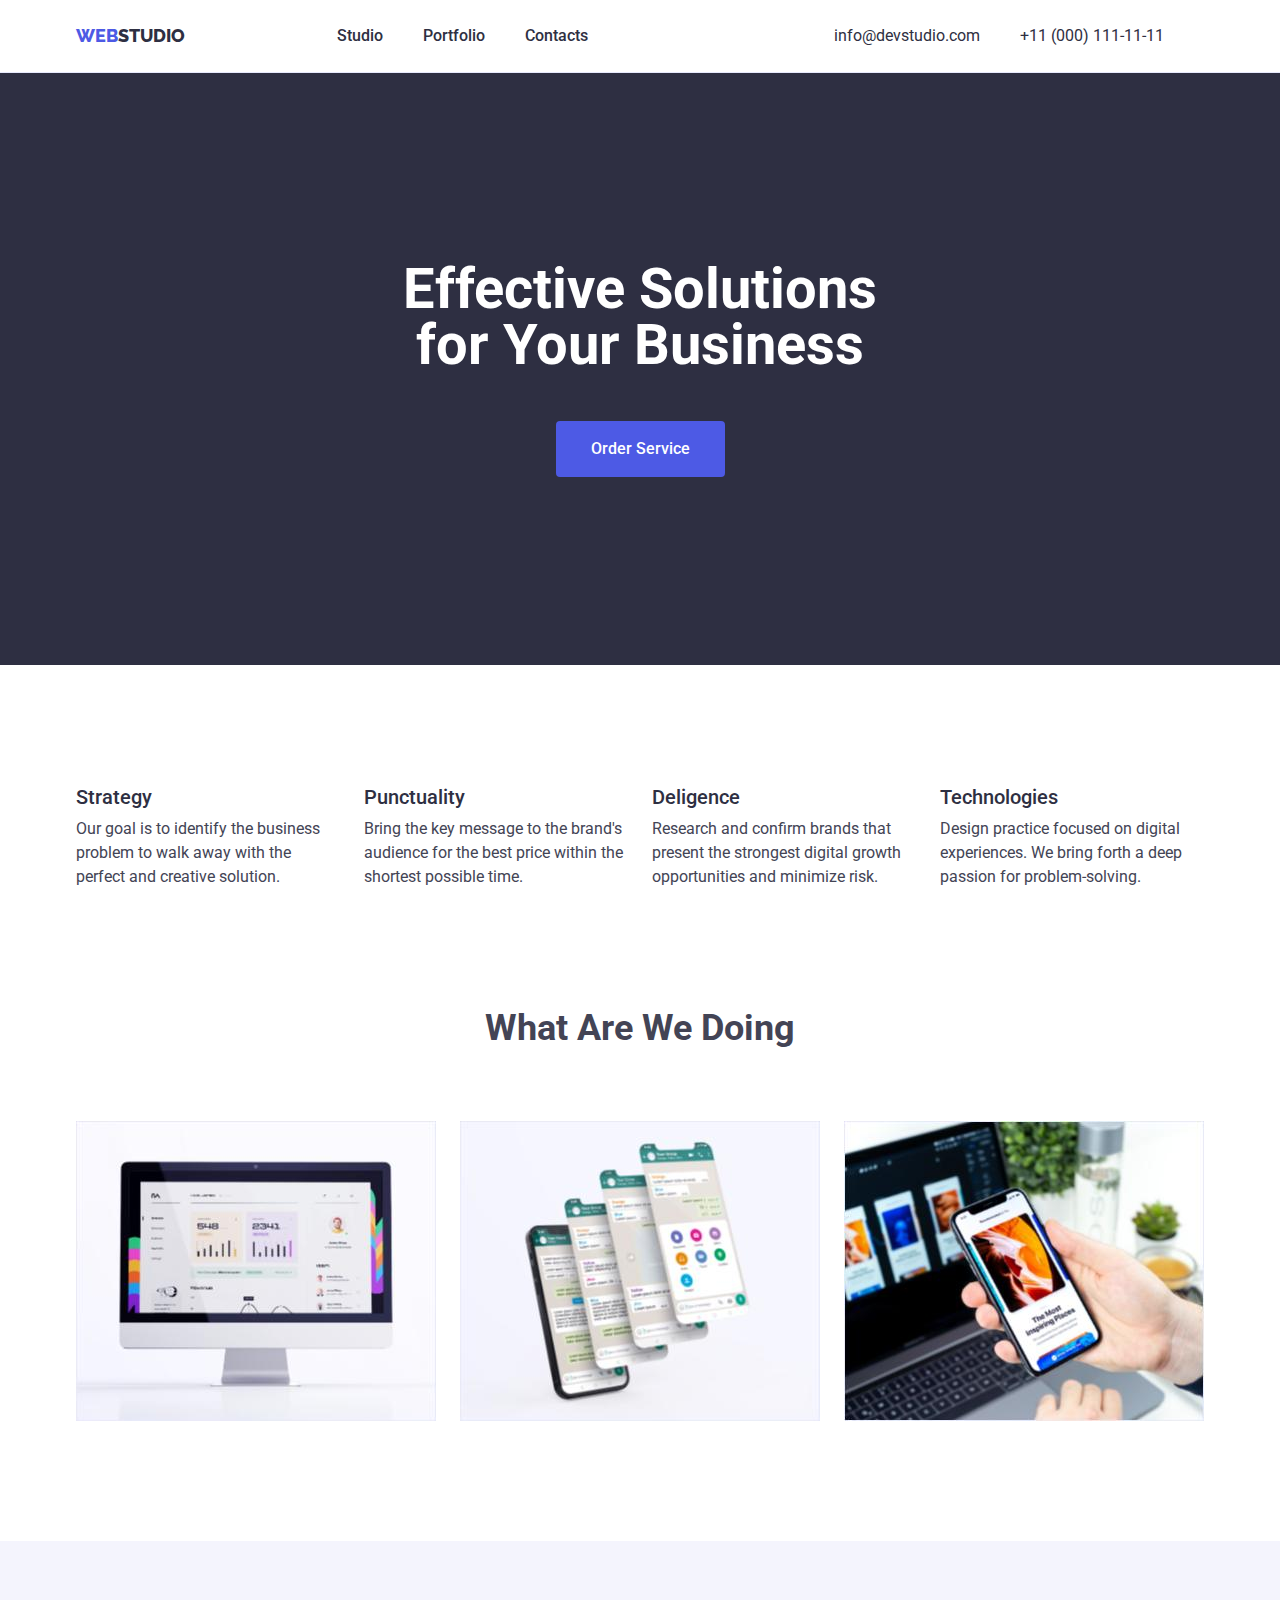
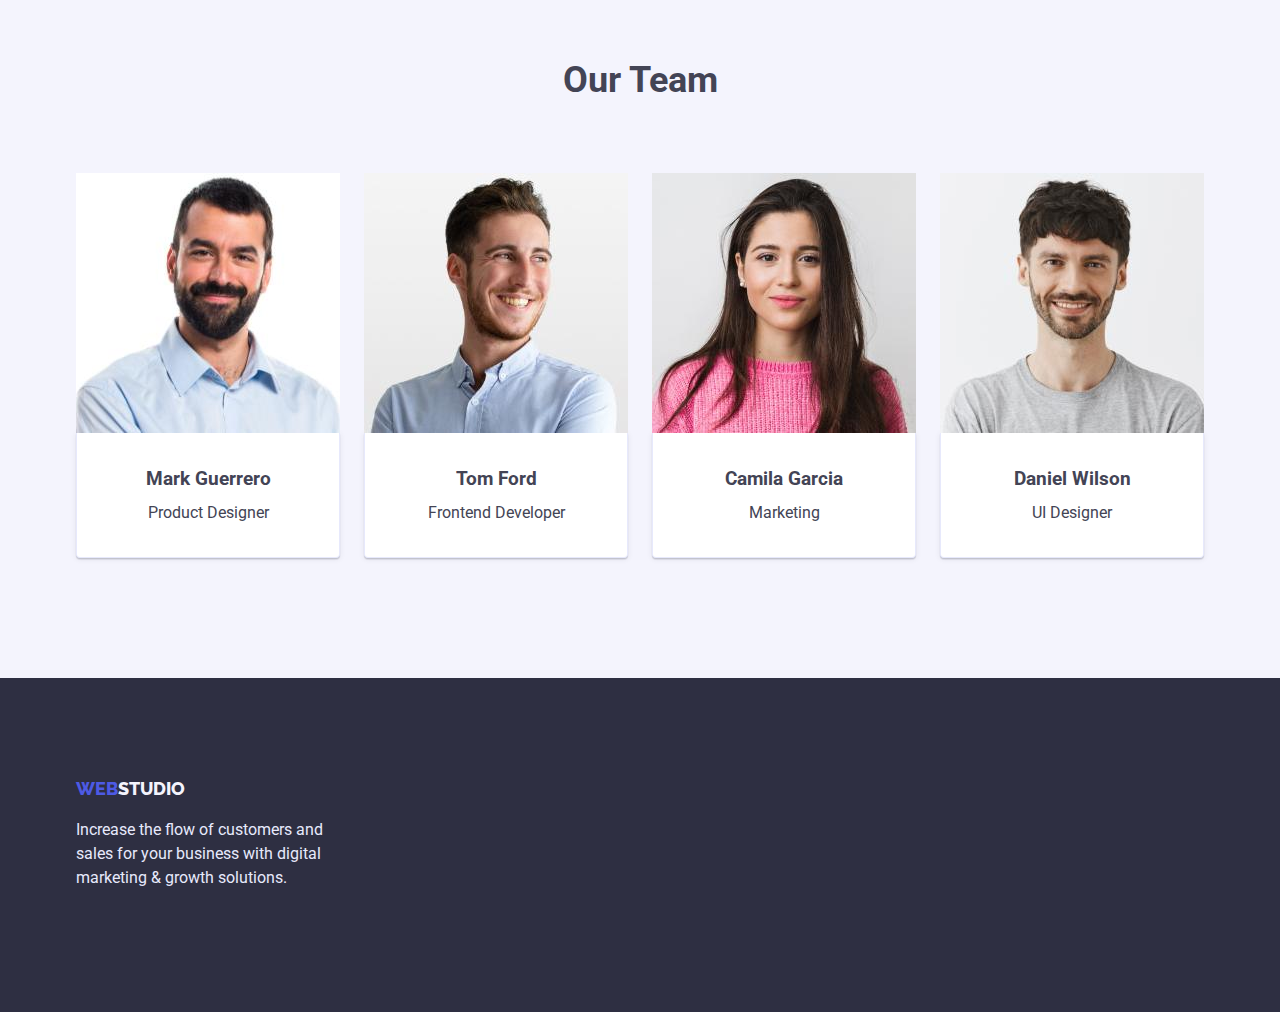
==== index.html @ 2c42e944 "fixing portfolio page" ====
<!DOCTYPE html>
<html lang="en">
<head>
  <meta charset="UTF-8">
  <meta http-equiv="X-UA-Compatible" content="IE=edge">
  <meta name="viewport" content="width=device-width, initial-scale=1.0">
  <title>WebStudio</title>
<link rel="preconnect" href="https://fonts.googleapis.com">
<link rel="preconnect" href="https://fonts.gstatic.com" crossorigin>
<link href="https://fonts.googleapis.com/css2?family=Raleway:wght@800&family=Roboto:wght@400;500;700&display=swap"
  rel="stylesheet">
  <link rel="stylesheet" href="https://cdnjs.cloudflare.com/ajax/libs/modern-normalize/1.1.0/modern-normalize.min.css">
  <link rel="stylesheet" href="./css/styles.css">
</head>
<body>

                    <!-- header section  -->
  
<header class="page-header">
          <div class="container main-nav">
                        <nav class="main-nav">
                          <a href="./index.html" target="_self" rel="noopener nofollow noreferrer" class="logo current"><span
                              class="accent">WEB</span>STUDIO</a>
                          <ul class="site-nav list">
                            <li class="item"><a href="./studio.html" class="link">Studio</a></li>
                            <li class="item"><a href="./portfolio.html" class="link">Portfolio</a></li>
                            <li class="item"><a href="./contacts.html" class="link">Contacts</a></li>
                          </ul>
                        </nav>
                        
  
            <address class="contacts">
              <ul class="contact-info list">
                <li class="contact-item"><a href="mailto:info@devstudio.com" class="link">info@devstudio.com</a></li>
                <li class="contact-item"><a href="tel:+11(000)111-11-11" class="link">+11 (000) 111-11-11</a></li>
              </ul>
            </address>
            </div>
     </header>


  
  
                <!-- here is main section with order button -->
  
  
  <main>


                    
  
                                    <section class="hero">
                                          <div class="container">
                                                          <h1 class="hero-title">Effective Solutions for Your Business</h1>
                                                          <button type="button" class="hero-btn">Order Service</button>
                                          </div>
                                    </section>


                    <!-- here section with advantages -->
 
          <section class="section-advantages">
                        <div class="container">

                                      <h2 hidden>Advantages</h2>
                                      <ul class="list advantages">

                                        <li class="description-title">
                                          <h3 class="advantages-title">Strategy</h3>
                                          <p class="advantages-desctiption">Our goal is to identify the business problem to walk away with the perfect and creative
                                            solution.</p>
                                        </li>

                                        <li class="description-title">
                                          <h3 class="advantages-title">Punctuality</h3>
                                          <p class="feature-desctiption">Bring the key message to the brand's audience for the best price within the shortest
                                            possible time.</p>
                                        </li>

                                        <li class="description-title">
                                          <h3 class="advantages-title">Deligence</h3>
                                          <p class="feature-desctiption">Research and confirm brands that present the strongest digital growth opportunities and
                                            minimize risk.</p>
                                        </li>
                                        
                                        <li class="description-title">
                                          <h3 class="advantages-title">Technologies</h3>
                                          <p class="feature-desctiption">Design practice focused on digital experiences. We bring forth a deep passion for
                                            problem-solving.</p>
                                        </li>

                             
                                      </ul>
                         </div>
            </section>  
                                    
                     
          
  


    
    
                        <!-- here section of examples of work -->
                <section class="section-examples">
                        <div class="container">          
          
                              
                                <h2 class="section-title">What Are We Doing</h2>
                              
                          <ul class="list work-examples">
                            <li class="flex-element"><img src="./images/MacRectangle.jpg" alt="Mac" width="360" height="300"></li>
                            <li class="flex-element"><img src="./images/IphonesRectangle.jpg" alt="Screenshots" width="360" height="300"></li>
                            <li class="flex-element"><img src="./images/IphoneMac.jpg" alt="PC-and-Phone" width="360" height="300"></li>
                          </ul>
                        </div>
                 </section>
    




                        <!-- here starts section with team stuff -->

    
          <section class="section team">
                  <div class="container">
                              <h2 class="section-title">Our Team</h2>
                        <ul class="list our-team">
                            <li class="team-list">
                              <img src="./images/MarkGuerrero.jpg" alt="Man" width="264" height="260">
                              <div class="team-title">
                                <h3 class="feature-title">Mark Guerrero</h3>
                                <p class="team-description">Product Designer</p>
                              </div>
                              
                            </li>


                            <li class="team-list">
                              <img src="./images/TomFord.jpg" alt="Man" width="264" height="260">
                            
                              <div class="team-title">
                                <h3 class="feature-title">Tom Ford</h3>
                                <p class="team-description">Frontend Developer</p>
                              </div>
                            </li>


                            <li class="team-list">
                              <img src="./images/CamilaGarcia.jpg" alt="Women" width="264" height="260">
                              <div class="team-title">
                                <h3 class="feature-title">Camila Garcia</h3>
                                <p class="team-description">Marketing</p>
                              </div>
                            </li>


                      
                            <li class="team-list">
                              <img src="./images/DanielWilson.jpg" alt="Man" width="264" height="260">
                             <div class="team-title">
                              <h3 class="feature-title">Daniel Wilson</h3>
                              <p class="team-description">UI Designer</p>
                             </div>
                            </li>
                            
                            
                            
                        </ul>
                        </div>
            </section>
    

  </main>
  


                <!-- section footer is here -->
      <footer class="section foot-title">
        <div class="container foot-description">
        <h2 hidden>footer section</h2>
          
                  
                      <a href="./index.html" target="_self" rel="noopener nofollow noreferrer" class="logo"><span class="accent">WEB</span><span class="logo-studio">STUDIO</span></a>
                      
                      <p class="footer-description">Increase the flow of customers and sales for your business with digital marketing & growth solutions.
                      </p>
            </div>
    </footer>

</body>
</html>
---- css/styles.css ----
:root {
  --Primary-Brand-IRIS : #4D5AE5;
  --Pressed-State-OCEAN: #404BBF;
  --Dark-NAVY-BLUE: #2E2F42;
  --Success-GREEN: #31D0AA;
  --Text-SLATE: #434455;
  --Subtle-Text-Light-Slate: #8E8F99;
  --Accent-CORNFLOWER: #E7E9FC;
  --Light-CLOUD: #F4F4FD;
  --Modal-Overlay-NavyBLUEmodal: #2E2F4266;
  --Hero-background-GREY: #2E2F42B2;
  --White-background-WHITE: #FFFFFF;
  --Modal-background-DAIRY:  #FCFCFC;
  --Body-Backgroung: #E5E5E5;
  --card-set-gap: 24px;
  --card-shadow: 
}






body {
  background: var(--White-background-WHITE);
  color: var(--Text-SLATE);
  font-family: Roboto, sans-serif;
  font-size: 16px;
  line-height: 1.5;
}


h1,
h2,
h3,
h4,
h5,
h6,
p {
  margin: 0;
  margin-bottom:0;
}



.list {
  list-style: none;
  padding: 0;
  margin: 0;
  display: flex;
}

.link {
  font-style: normal;
}

img {
  display: block;
  max-width: 100%;
}




/* header css */



.logo {
        color: var(--Dark-NAVY-BLUE);

        font-family: "Raleway", sans-serif;
        font-weight: 800;
        Font-size: 18px;
        Line-height: 1.16;

        text-decoration: none;

        margin-right: 76px;
        display: inline-block;
        /* margin-bottom: 16px;  */
      
}

.accent {
     color: var(--Primary-Brand-IRIS);

}


.main-nav {
  display: flex;
  align-items: center;
  margin-right: auto;
}


.site-nav {
  display: flex;  
  margin-left: 76px;
}

.site-nav .item {
  margin-right: 40px;
}



.site-nav .item:last-child {
  margin-right: 0;
}




.site-nav .link {
    display: block;
    padding-top: 24px;
    padding-bottom: 24px;
  
    color: var(--Dark-NAVY-BLUE);
    font-weight: 500;
    text-decoration: none;

}


.site-nav .link:hover,
.site-nav .link:focus {
  color: var(--Pressed-State-OCEAN);
}

.site-nav .link.current {
  color: var(--Pressed-State-OCEAN);
}

.contact-info .link:hover,
.contact-info .link:focus {
  color: var(--Pressed-State-OCEAN);
  
}
.contact-info .link {
    color: var(--Dark-NAVY-BLUE);
 
    font-weight: 400;
    text-decoration: none;
    padding-top: 24px;
    padding-bottom: 24px;
    
    margin-right: 40px;
    display: flex;
    gap: 40px;
}


.contacts {
    font-style: normal;
    margin-left: auto;
}
.contact-item {
  
}

.contact-info .item + .item {
  /* margin-left: 40px; */
  gap: 40px;
}
  

.page-header {
  border-top: none;
    border-bottom: 1px solid var(--Accent-CORNFLOWER);
}


.address-info {
  color: var(--Text-SLATE);

  font-weight: 400;
  font-size: 16px;
  line-height: 1.5;
  letter-spacing: 0.02em;
  
}

.address-item {
  display: flex;

}


/* main container settings  */
.container {
  width: 1158px;


  margin-left: auto;
  margin-right: auto;


  padding-left: 15px;
  padding-right: 15px;


  /* outline: 2px solid tomato; */
}


/* style for the section hero */

.hero-title {
    /* margin-top: 0; */
    /* margin-bottom: 48px; */

    color: var(--White-background-WHITE);
    /* font-family: roboto; */
    font-size: 56px;
    line-height: 1.0;
    
    text-align: center;
    margin: auto;

    
    max-width: 496px;
    
    

    
    
}


.hero {
    background-color: var(--Dark-NAVY-BLUE);

    text-align: center;
    
 
    padding-top: 188px;
    padding-bottom: 188px;

  
}





/* section advantages  */



.advantages {
  display: flex;
  flex-wrap: wrap;
  padding-top: 120px;
  padding-bottom: 120px;
  }




.description-title {
  width: 260px;

  width: calc((100% - 72px) / 4);

  margin-right: 24px;
  margin-bottom: 24px;
}

.description-title:nth-child(4n) {
  margin-right: 0;
}
 

.description-title:nth-last-child(-n + 4) {
  margin-bottom: 0;
}


.advantages-title {
  color: var(--Dark-NAVY-BLUE);


  font-size: 20px;
  font-weight: 500;
  line-height: 1.2;


  margin-bottom: 8px;
}


/* section examples of work  */



.work-examples {
  display: flex;
  flex-wrap: wrap;
  
}

.section-examples {
  padding-bottom: 120px;
  
}

.flex-element {
  margin-right: 24px;
}

.flex-element:nth-child(3n) {
  margin-right: 0;
}

.flex-element:nth-last-child(-n + 3) {
  margin-bottom: 0;
}






/* css for section our team  */

.section-title {
  font-size: 36px;
  font-weight: 700;
  line-height: 1.11;
  text-align: center;
  margin-bottom: 72px;
}


.team {
  background-color: var(--Light-CLOUD);
  padding-bottom: 120px;
  padding-top: 120px;
}

.team-list {
  margin-right: 24px;
}



.team-list:nth-child(4n) {
  margin-right: 0;
  
}

.team-title {
text-align: center;
padding: 32px 16px;
background-color: var(--White-background-WHITE);


border: 1px solid var(--Accent-CORNFLOWER);
box-shadow: 0px 1px 6px rgba(46, 47, 66, 0.08), 0px 1px 1px rgba(46, 47, 66, 0.16), 0px 2px 1px rgba(46, 47, 66, 0.08);
border-radius: 0px 0px 4px 4px;
border-top: none;
}


.feature-title {
  margin-top: 0;
  margin-bottom: 8px;
  background-color: var(--White-background-WHITE);
  padding-top: 32px 16px;
}
.team-title > p {
  background-color: var(--White-background-WHITE);
}


.our-team {
  display: flex;
  flex-wrap: wrap;
}
 
.team-description {

}

/* Buttons  */


.hero-btn {
  color: var(--White-background-WHITE);
  background-color: var(--Primary-Brand-IRIS);


  display: block;
  
  border-radius: 4px;
  border: 1px solid transparent;
  border: none;
  width: 169px;
  height: 56px;
  min-width: 169px; 
  

 
  padding: 16px 32px;
  margin: auto;
  margin-top: 48px;



  text-align: center;
  font-weight: 500;
  text-decoration: none;
  cursor: pointer;
  
}


.hero-btn:hover,
.hero-btn:focus {
  color: var(--White-background-WHITE);
  background-color: var(--Pressed-State-OCEAN);
}





.button {
    color: var(--White-background-WHITE);
    background-color: var(--Primary-Brand-IRIS);
  
  

   
    display: inline-block;
    border-radius: 4px;
    text-align: center;
    padding: 16px 32px;

    

    font-weight: 500;
    text-decoration: none;
    cursor: pointer;
    
}

.button.primary {
  padding: 12px 24px;
  color: var(--Primary-Brand-IRIS);
  background-color: var(--Light-CLOUD);
  border: 1px solid transparent;
  border-color: var(--Accent-CORNFLOWER);
  
}

.button.secondary {
  color: var(--White-background-WHITE);
  
  

}

.button:hover,
.button:focus {
  color: var(--White-background-WHITE);
  background-color: var(--Pressed-State-OCEAN);
  box-shadow: 0px 3px 1px rgba(0, 0, 0, 0.1), 0px 2px 1px rgba(0, 0, 0, 0.08), 0px 2px 2px rgba(0, 0, 0, 0.12);
  border-color: var(--Pressed-State-OCEAN);
  
 
}






/* Portfolio CSS  */



.card-set {
  padding: 0;
  margin: 0;
  list-style: none;

  display: flex;
  flex-wrap: wrap;

  margin-left: calc(-1 * var(--card-set-gap));
  margin-top: calc(-1 * var(--card-set-gap));

  
}

.card-set > .item {
  flex-basis: calc(100% / 3 - var(--card-set-gap));
  margin-left: var(--card-set-gap);
  margin-top: var(--card-set-gap);
}


.card-content {
  padding: 10px;
  border: 1px solid var(--Accent-CORNFLOWER);
    border-top: none;
}

.card {
 
  margin-bottom: 48px;
}

.card-text {
  margin-top: 8px;
  margin-right: 16px;
}


.card-heading {
  margin-top: 32px;
  margin-right: 16px;

  font-size: 20px;
  line-height: 1.2;
}



/* portfolio buttons  */

.portfolio-buttons {
  display: flex;
  padding-top: 96px;
  padding-bottom: 120px;

  justify-content: center;
  


 
}

.portfolio-btn {
  padding-right: 24px;
  
}





/* section footer */


.logo-studio {
  color: var(--Light-CLOUD);
}

.foot-title {
  background-color: var(--Dark-NAVY-BLUE);
  padding-top: 100px;
  padding-bottom: 100px;
}

.footer-description {
  color: var(--Accent-CORNFLOWER);
  max-width: 264px;
  

}
.foot-description > p {
  padding-top:16px;
  width: 264px;
  height: 110px;
}
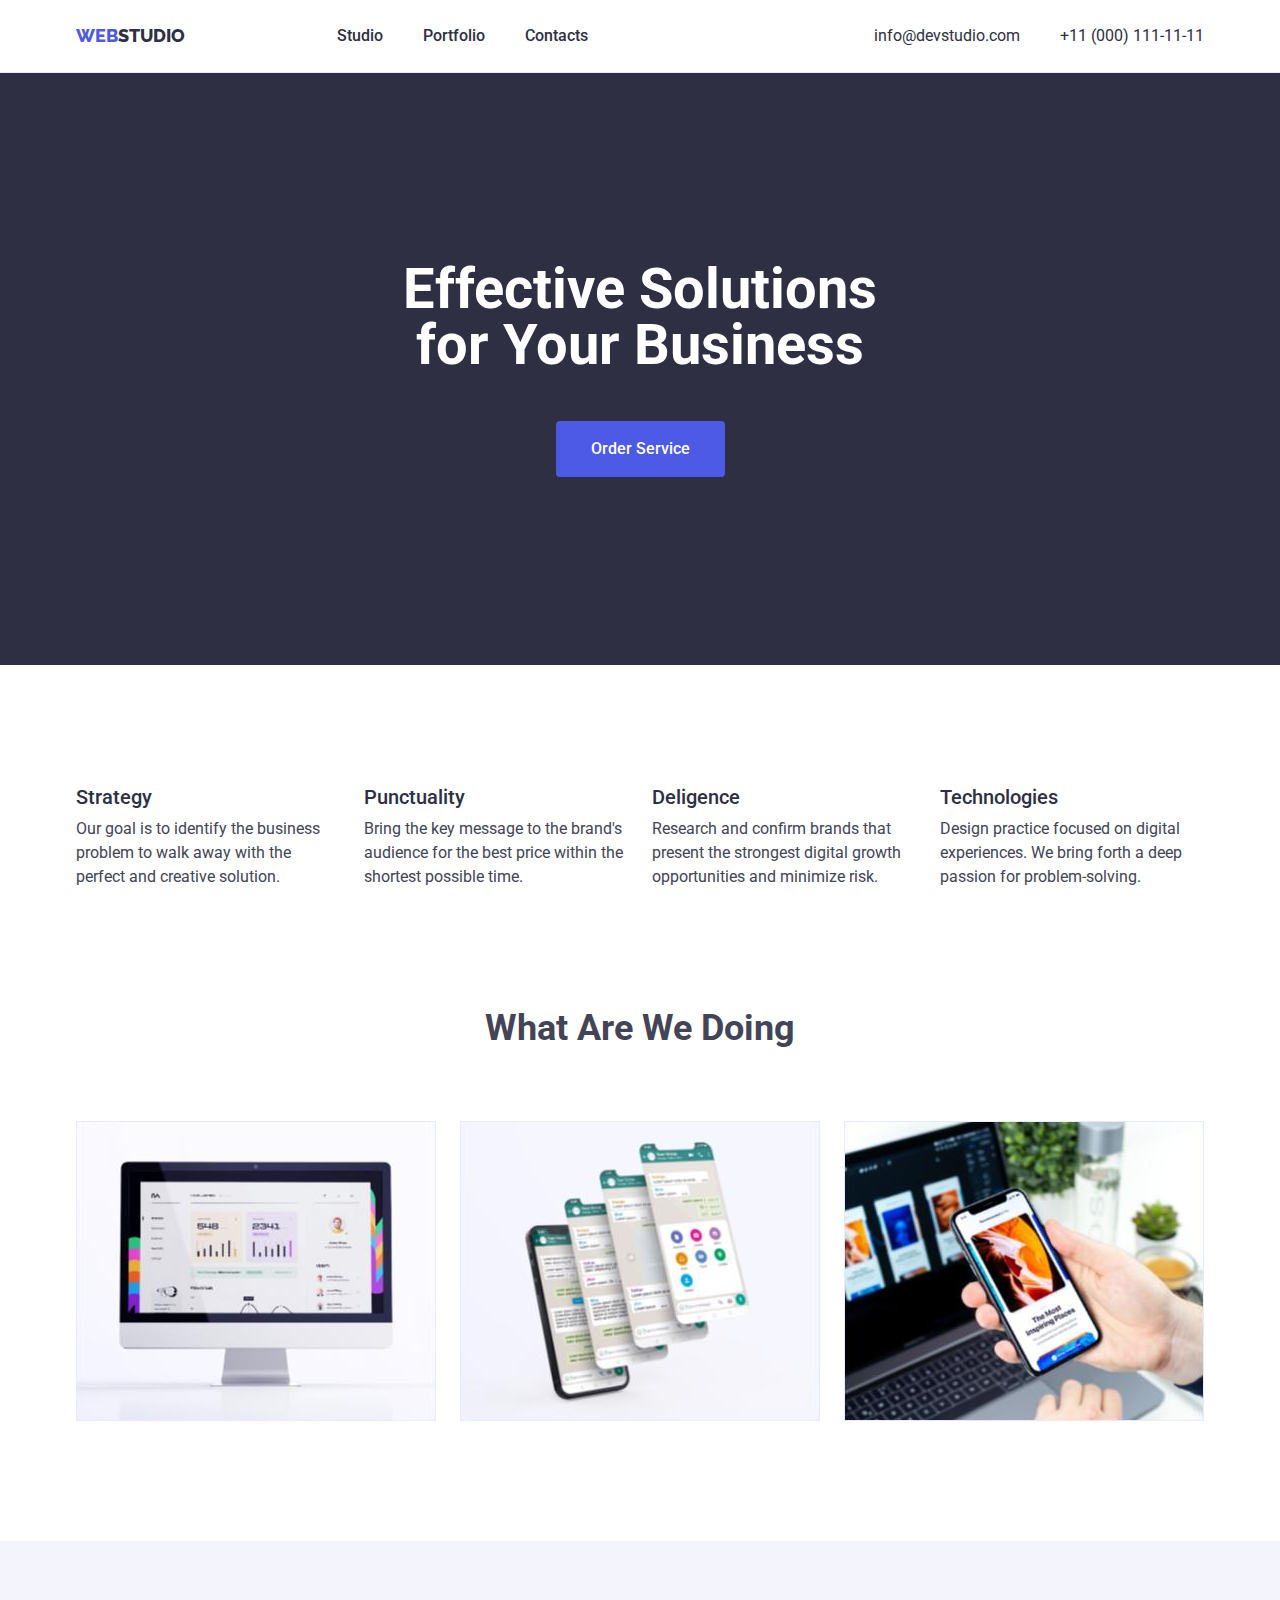
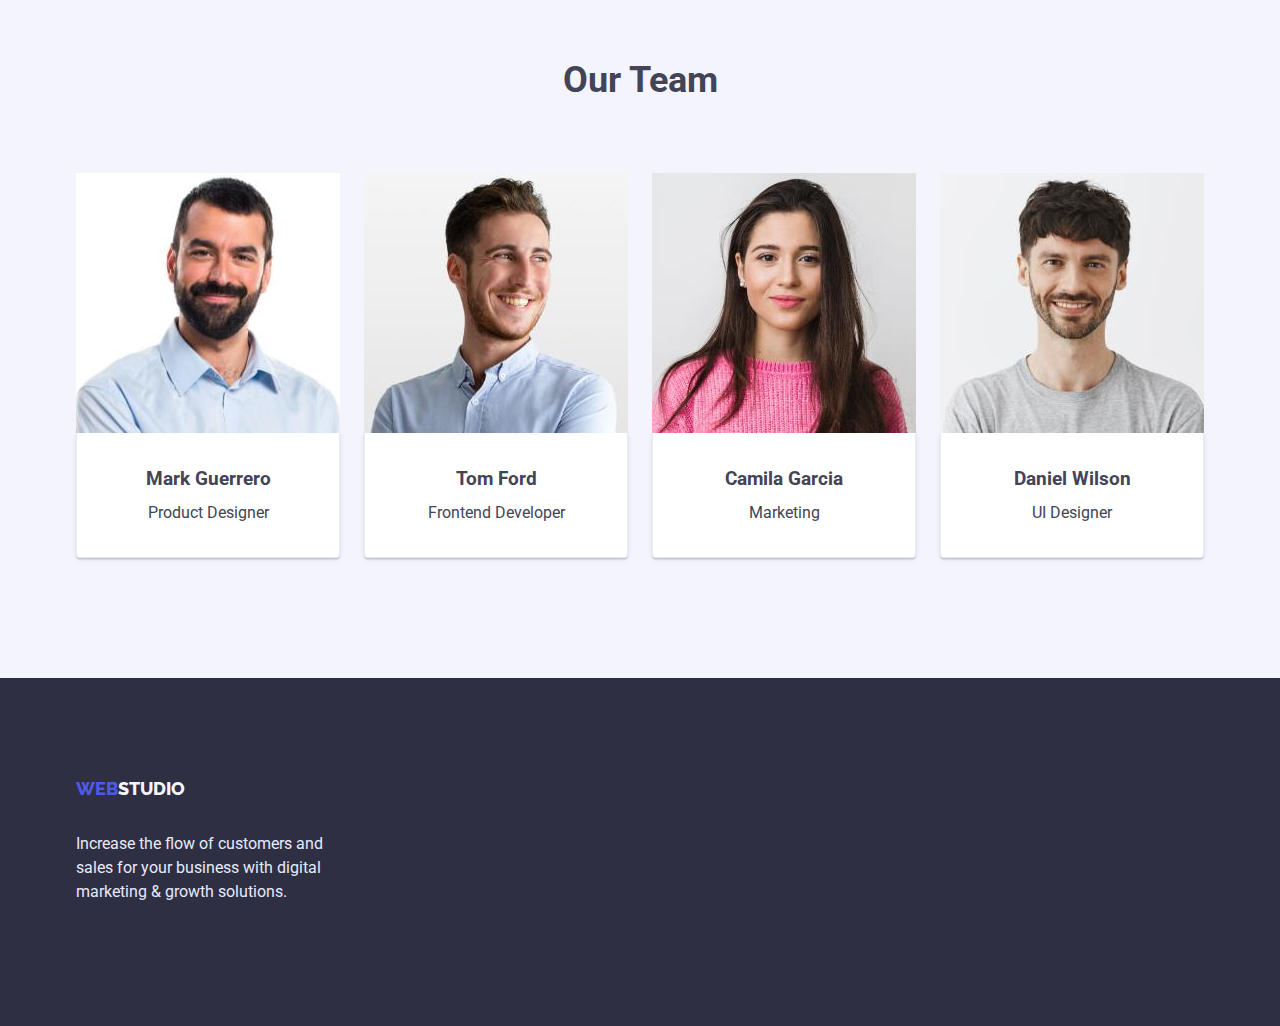
==== commit dfc15b6f: "fixing portfolio page" ====
--- a/index.html
+++ b/index.html
@@ -182,7 +182,7 @@
         <h2 hidden>footer section</h2>
           
                   
-                      <a href="./index.html" target="_self" rel="noopener nofollow noreferrer" class="logo"><span class="accent">WEB</span><span class="logo-studio">STUDIO</span></a>
+                      <a href="./index.html" target="_self" rel="noopener nofollow noreferrer" class="logo-down"><span class="accent">WEB</span><span class="logo-studio">STUDIO</span></a>
                       
                       <p class="footer-description">Increase the flow of customers and sales for your business with digital marketing & growth solutions.
                       </p>
--- a/css/styles.css
+++ b/css/styles.css
@@ -79,8 +79,44 @@
         margin-right: 76px;
         display: inline-block;
         /* margin-bottom: 16px;  */
+        
       
 }
+
+
+.logo {
+        color: var(--Dark-NAVY-BLUE);
+
+        font-family: "Raleway", sans-serif;
+        font-weight: 800;
+        Font-size: 18px;
+        Line-height: 1.16;
+
+        text-decoration: none;
+
+        margin-right: 76px;
+        display: inline-block;
+        /* margin-bottom: 16px;  */
+}
+
+
+
+.logo-down {
+  color: var(--Dark-NAVY-BLUE);
+
+  font-family: "Raleway", sans-serif;
+  font-weight: 800;
+  Font-size: 18px;
+  Line-height: 1.16;
+
+  text-decoration: none;
+
+  margin-right: 76px;
+  display: inline-block;
+  margin-bottom: 16px; 
+}
+
+
 
 .accent {
      color: var(--Primary-Brand-IRIS);
@@ -147,9 +183,9 @@
     padding-top: 24px;
     padding-bottom: 24px;
     
-    margin-right: 40px;
+
     display: flex;
-    gap: 40px;
+    
 }
 
 
@@ -157,15 +193,15 @@
     font-style: normal;
     margin-left: auto;
 }
-.contact-item {
-  
-}
-
-.contact-info .item + .item {
-  /* margin-left: 40px; */
+
+
+.contact-info:last-child {
+  margin-right: 0;
+}
+.contact-info {
   gap: 40px;
 }
-  
+
 
 .page-header {
   border-top: none;
@@ -267,6 +303,9 @@
 
   margin-right: 24px;
   margin-bottom: 24px;
+
+  border-radius: 0px 0px 4px 4px;
+
 }
 
 .description-title:nth-child(4n) {
@@ -536,17 +575,16 @@
 .portfolio-buttons {
   display: flex;
   padding-top: 96px;
-  padding-bottom: 120px;
+  /* padding-bottom: 120px; */
 
   justify-content: center;
-  
-
-
- 
+  margin-bottom: 72px;
 }
 
 .portfolio-btn {
-  padding-right: 24px;
+  /* padding-right: 24px; */
+  margin-right: 24px;
+  /* margin-bottom: 72px; */
   
 }
 
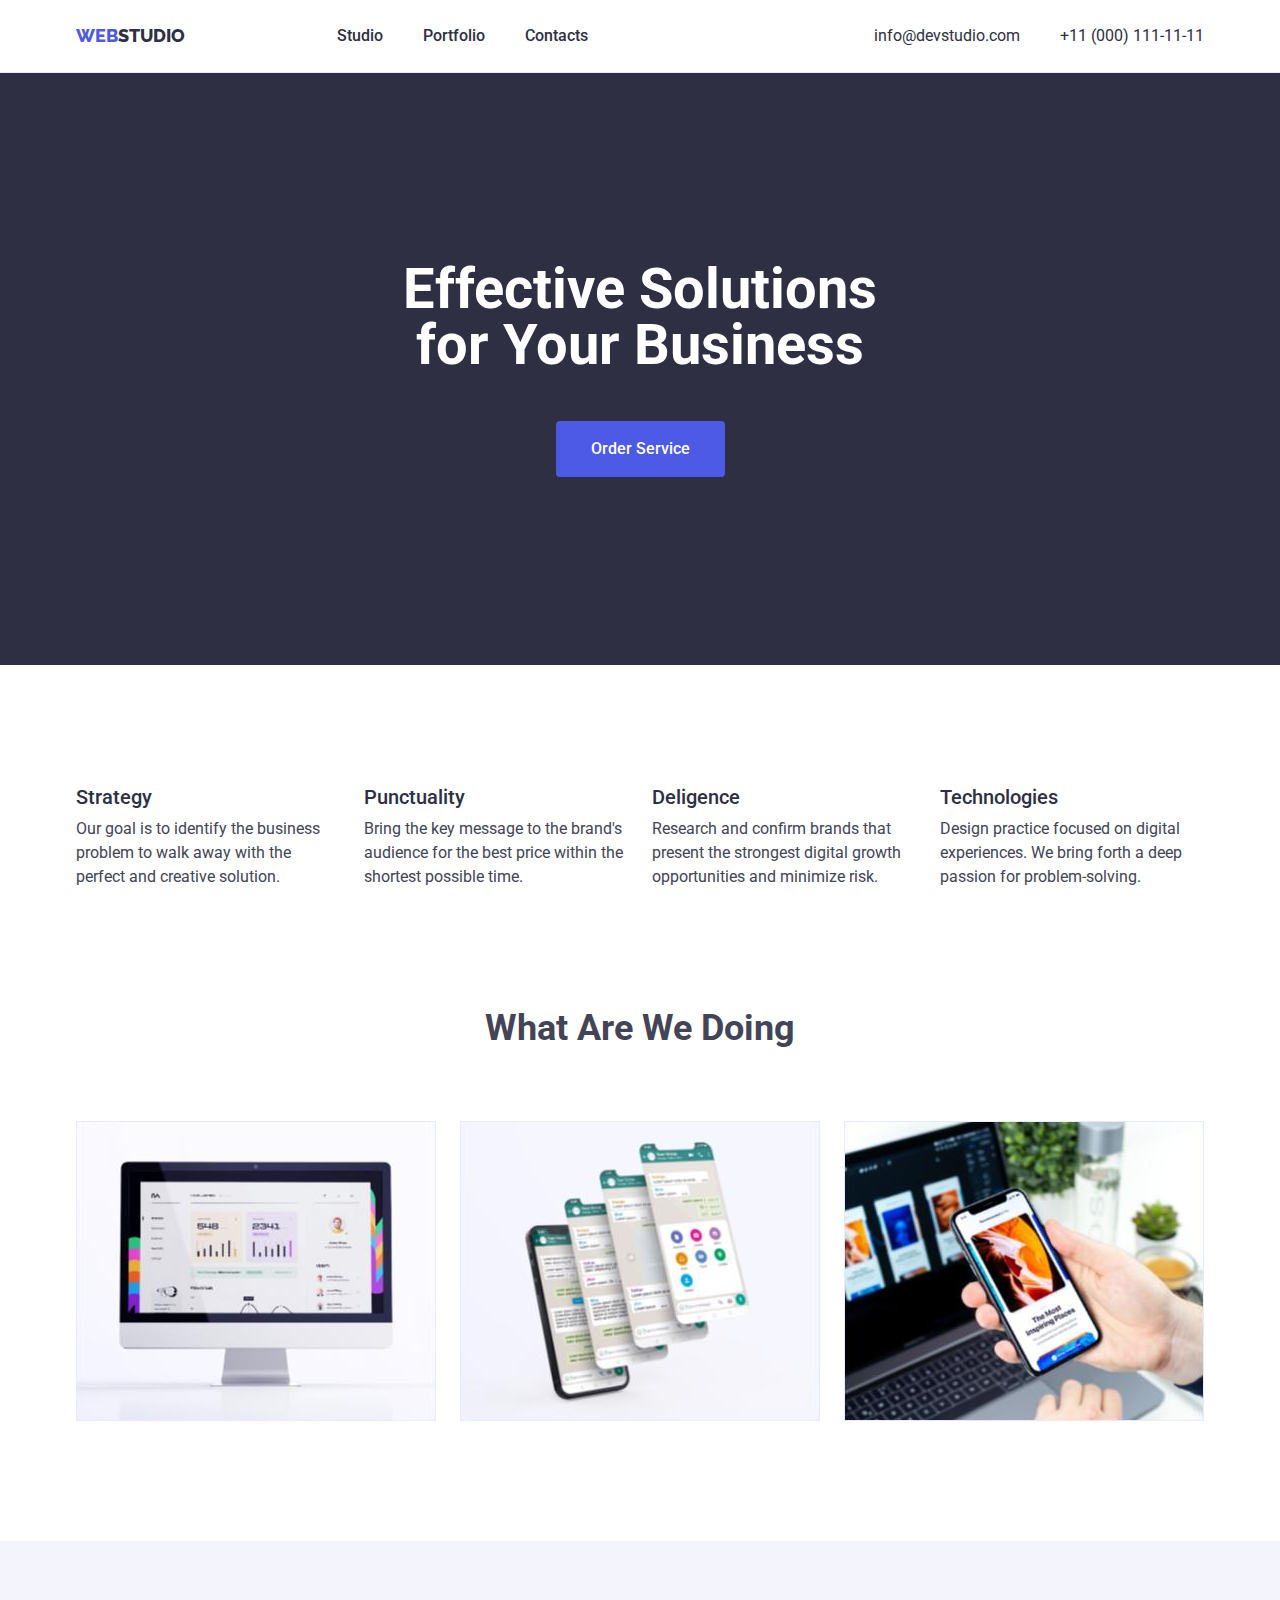
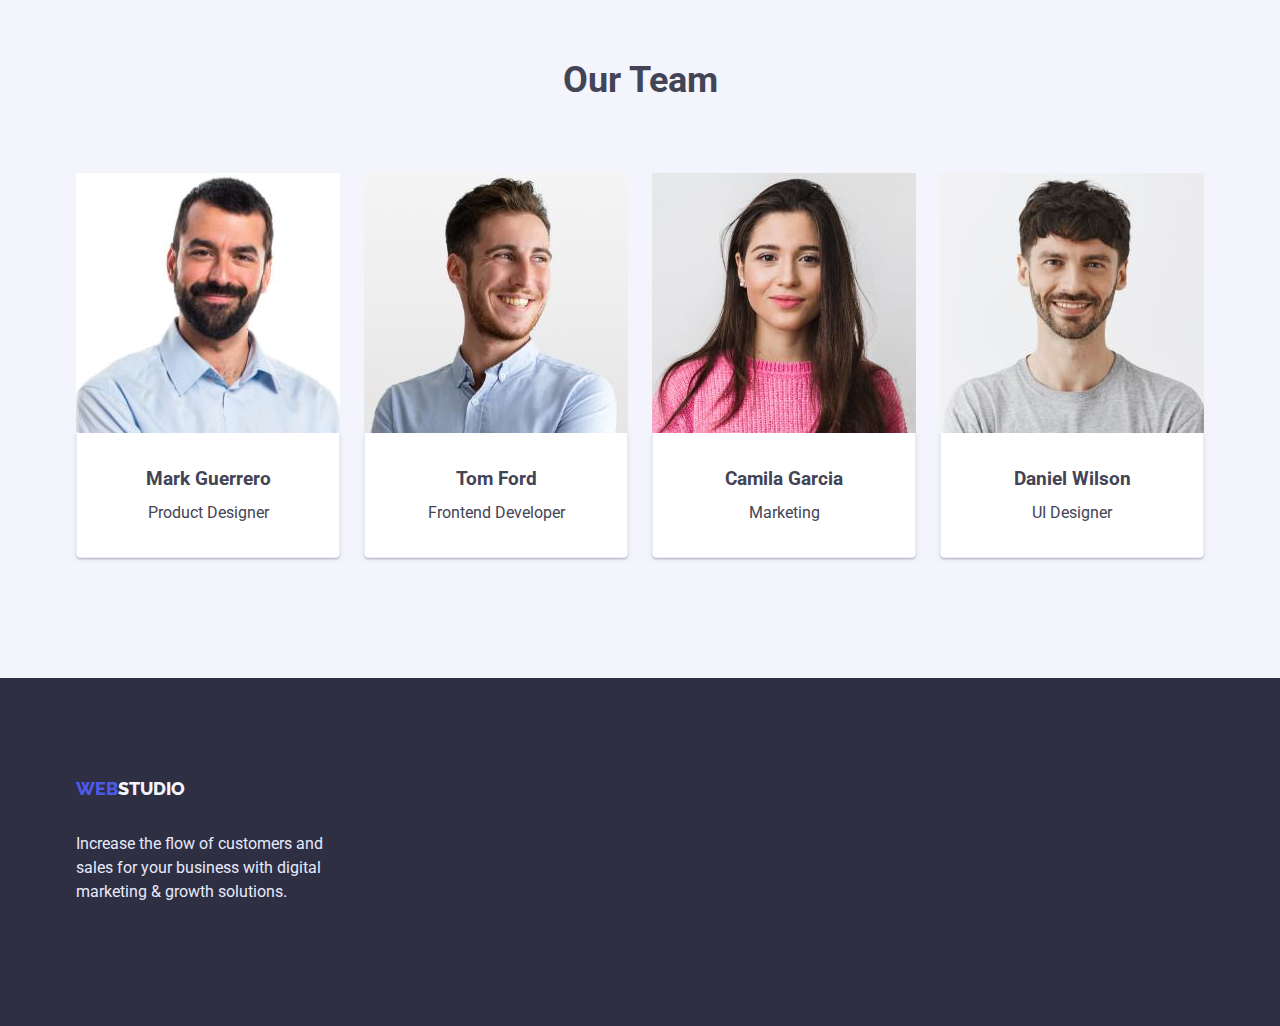
==== commit 0d4299ae: "fixing portfolio page" ====
--- a/index.html
+++ b/index.html
@@ -128,7 +128,7 @@
                               <h2 class="section-title">Our Team</h2>
                         <ul class="list our-team">
                             <li class="team-list">
-                              <img src="./images/MarkGuerrero.jpg" alt="Man" width="264" height="260">
+                              <img src="./images/MarkGuerrero.jpg" alt="Man" width="264" height="260" class="team-image">
                               <div class="team-title">
                                 <h3 class="feature-title">Mark Guerrero</h3>
                                 <p class="team-description">Product Designer</p>
@@ -178,16 +178,12 @@
 
                 <!-- section footer is here -->
       <footer class="section foot-title">
-        <div class="container foot-description">
-        <h2 hidden>footer section</h2>
-          
-                  
-                      <a href="./index.html" target="_self" rel="noopener nofollow noreferrer" class="logo-down"><span class="accent">WEB</span><span class="logo-studio">STUDIO</span></a>
-                      
-                      <p class="footer-description">Increase the flow of customers and sales for your business with digital marketing & growth solutions.
-                      </p>
-            </div>
-    </footer>
+            <div class="container foot-description">
+            <h2 hidden>footer section</h2>
+            <a href="./index.html" target="_self" rel="noopener nofollow noreferrer" class="logo-down"><span class="accent">WEB</span><span class="logo-studio">STUDIO</span></a>
+            <p class="footer-description">Increase the flow of customers and sales for your business with digital marketing & growth solutions.</p>
+                </div>
+       </footer>
 
 </body>
 </html>
--- a/css/styles.css
+++ b/css/styles.css
@@ -289,10 +289,13 @@
 .advantages {
   display: flex;
   flex-wrap: wrap;
+  }
+
+
+  .section-advantages {
   padding-top: 120px;
   padding-bottom: 120px;
   }
-
 
 
 
@@ -382,8 +385,13 @@
 
 .team-list {
   margin-right: 24px;
-}
-
+  border-radius: 0px 0px 4px 4px;
+}
+
+
+.team-image {
+  border-radius: 0px 0px 4px 4px;
+}
 
 
 .team-list:nth-child(4n) {
@@ -418,6 +426,7 @@
 .our-team {
   display: flex;
   flex-wrap: wrap;
+  border-radius: 0px 0px 4px 4px;
 }
  
 .team-description {
@@ -499,7 +508,6 @@
 .button.secondary {
   color: var(--White-background-WHITE);
   
-  
 
 }
 
@@ -574,17 +582,19 @@
 
 .portfolio-buttons {
   display: flex;
-  padding-top: 96px;
-  /* padding-bottom: 120px; */
+  /* padding-top: 96px; */
 
   justify-content: center;
-  margin-bottom: 72px;
+  /* margin-bottom: 72px;
+   */
+  padding: 96px 0 120px;
 }
 
 .portfolio-btn {
   /* padding-right: 24px; */
   margin-right: 24px;
   /* margin-bottom: 72px; */
+  /* padding: 96px 0 120px; */
   
 }
 
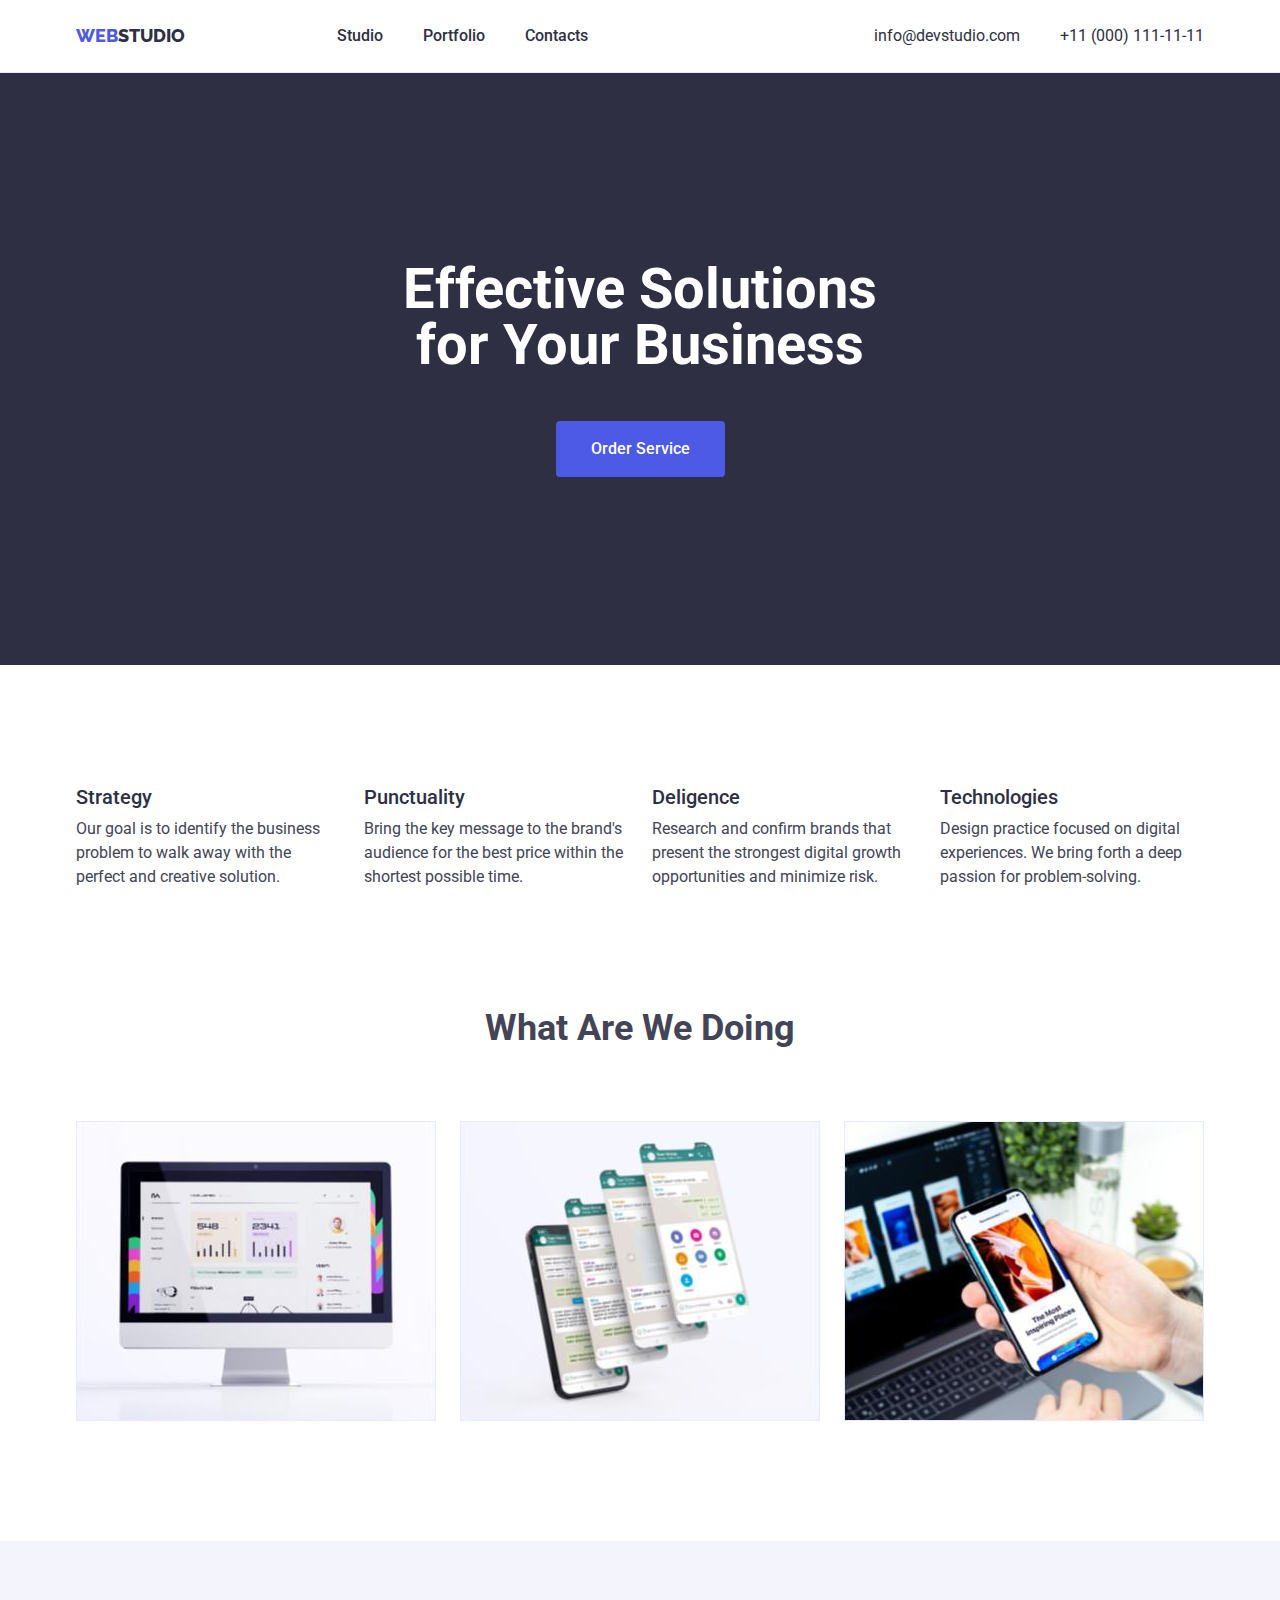
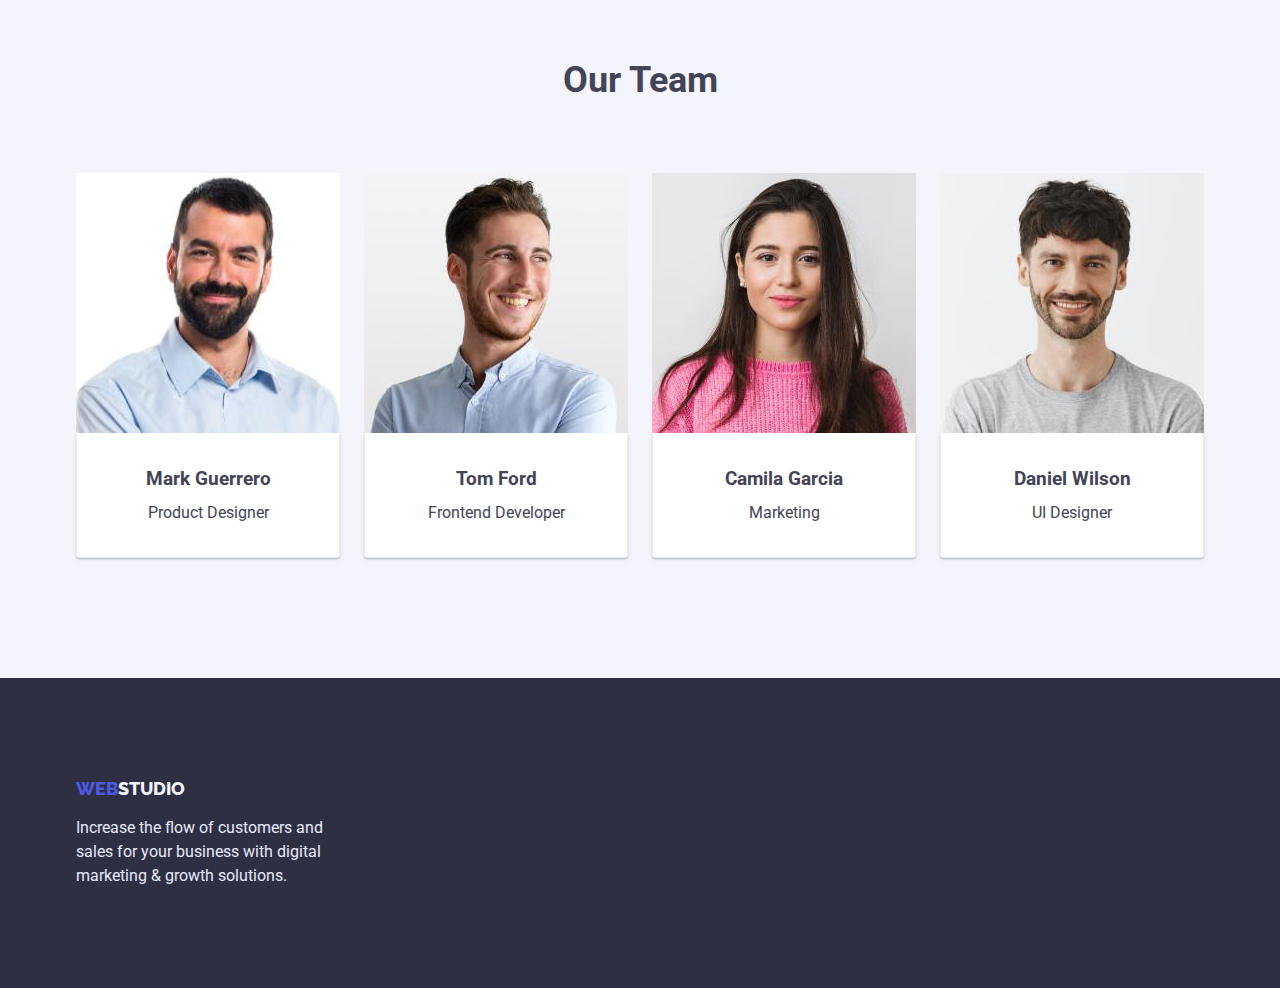
==== commit 2d8a4fef: "fixing portfolio" ====
--- a/index.html
+++ b/index.html
@@ -177,13 +177,19 @@
 
 
                 <!-- section footer is here -->
-      <footer class="section foot-title">
-            <div class="container foot-description">
+        <footer class="section-footer">
+          <div class="container">
             <h2 hidden>footer section</h2>
-            <a href="./index.html" target="_self" rel="noopener nofollow noreferrer" class="logo-down"><span class="accent">WEB</span><span class="logo-studio">STUDIO</span></a>
-            <p class="footer-description">Increase the flow of customers and sales for your business with digital marketing & growth solutions.</p>
-                </div>
-       </footer>
+        
+        
+            <a class="logo-down link" href="./index.html" target="_self" rel="noopener nofollow noreferrer"><span
+                class="accent">WEB</span><span class="logo-studio">STUDIO</span></a>
+        
+            <p class="footer-description">Increase the flow of customers and sales for your business with digital marketing &
+              growth solutions.
+            </p>
+          </div>
+        </footer>
 
 </body>
 </html>
--- a/css/styles.css
+++ b/css/styles.css
@@ -433,7 +433,10 @@
 
 }
 
-/* Buttons  */
+.section-portfolio {
+padding: 96px 0 120px;
+
+}
 
 
 .hero-btn {
@@ -588,14 +591,17 @@
   /* margin-bottom: 72px;
    */
   padding: 96px 0 120px;
-}
+  gap: 24px;
+}
+
+
 
 .portfolio-btn {
-  /* padding-right: 24px; */
-  margin-right: 24px;
-  /* margin-bottom: 72px; */
-  /* padding: 96px 0 120px; */
-  
+ gap: 24px;
+}
+
+.portfolio-buttons:last-child (-n + 1) {
+margin-right: 0;
 }
 
 
@@ -609,20 +615,19 @@
   color: var(--Light-CLOUD);
 }
 
-.foot-title {
-  background-color: var(--Dark-NAVY-BLUE);
-  padding-top: 100px;
-  padding-bottom: 100px;
-}
 
 .footer-description {
   color: var(--Accent-CORNFLOWER);
   max-width: 264px;
-  
-
-}
-.foot-description > p {
-  padding-top:16px;
-  width: 264px;
-  height: 110px;
-}+  }
+
+  .section-footer {
+    background: var(--Dark-NAVY-BLUE);
+    padding: 100px 0;
+  }
+
+  .section-footer .logo {
+    display: inline-block;
+    margin-bottom: 16px;
+  }
+
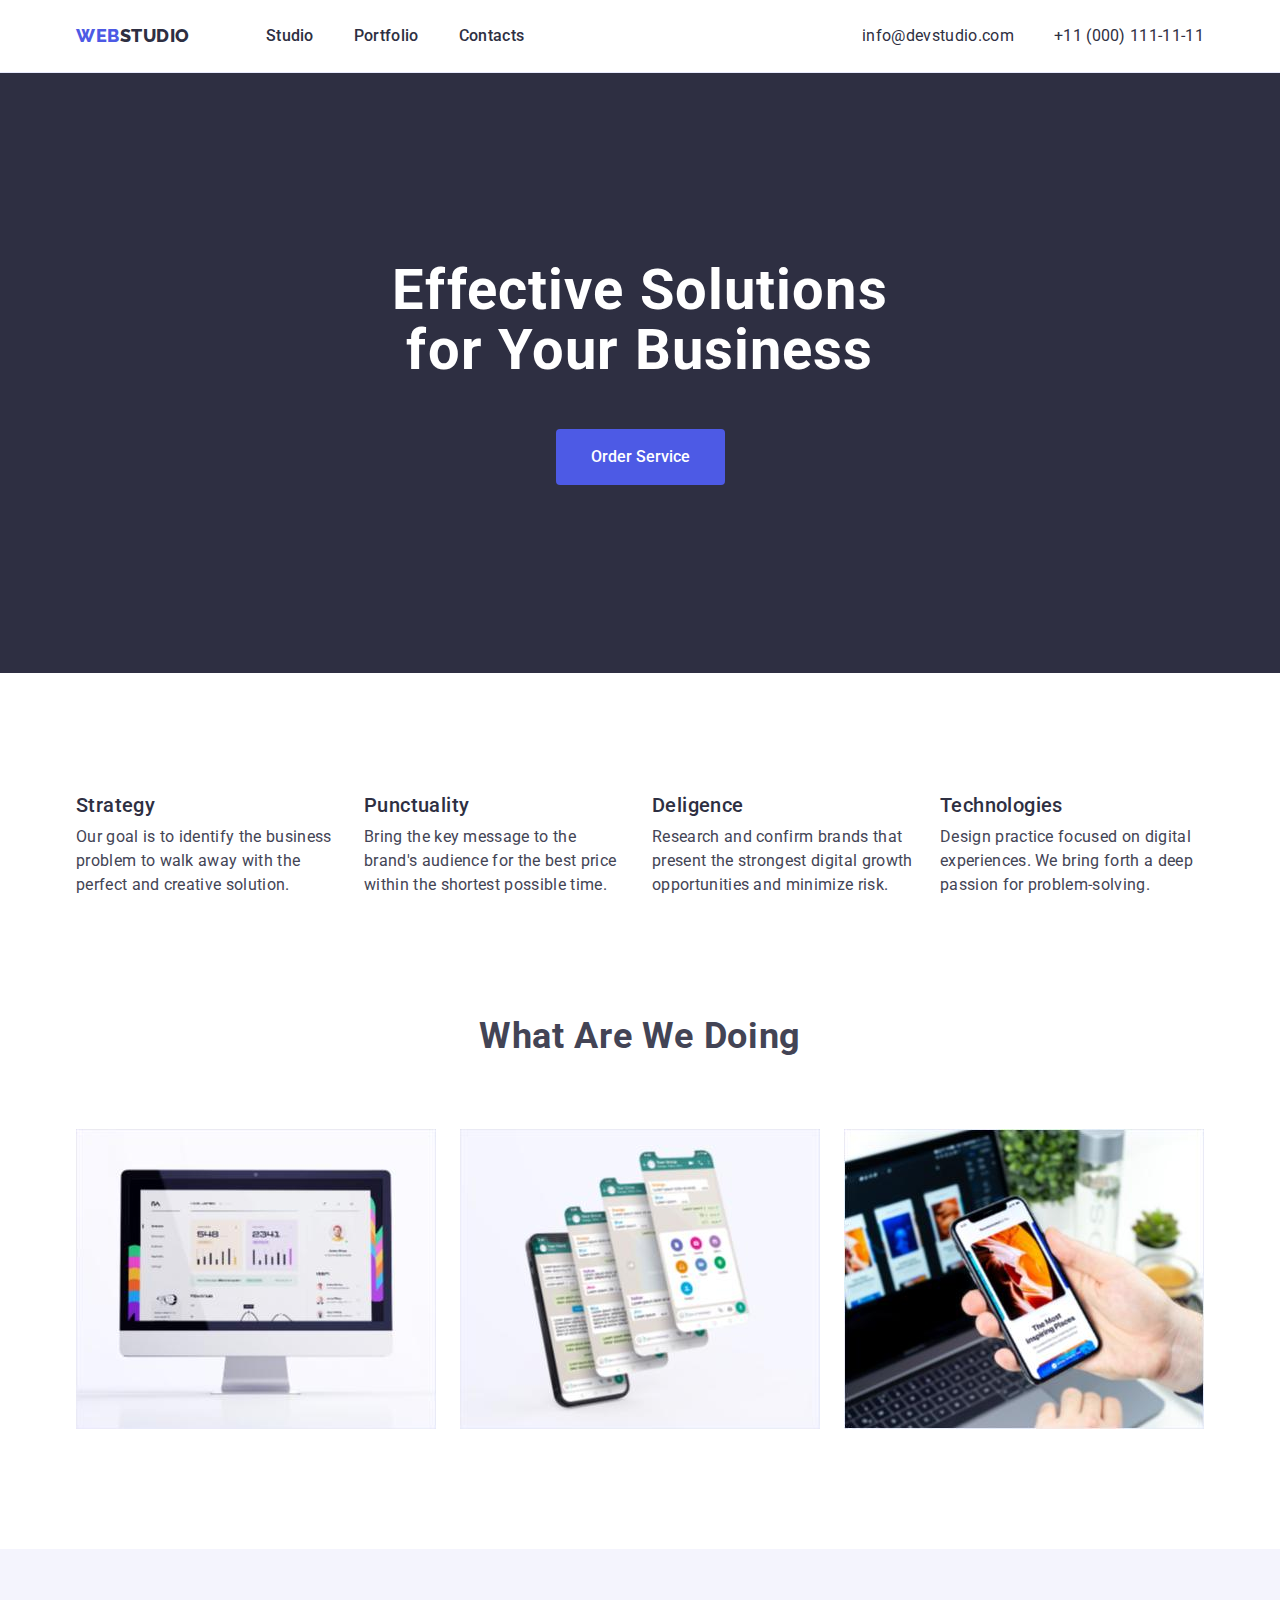
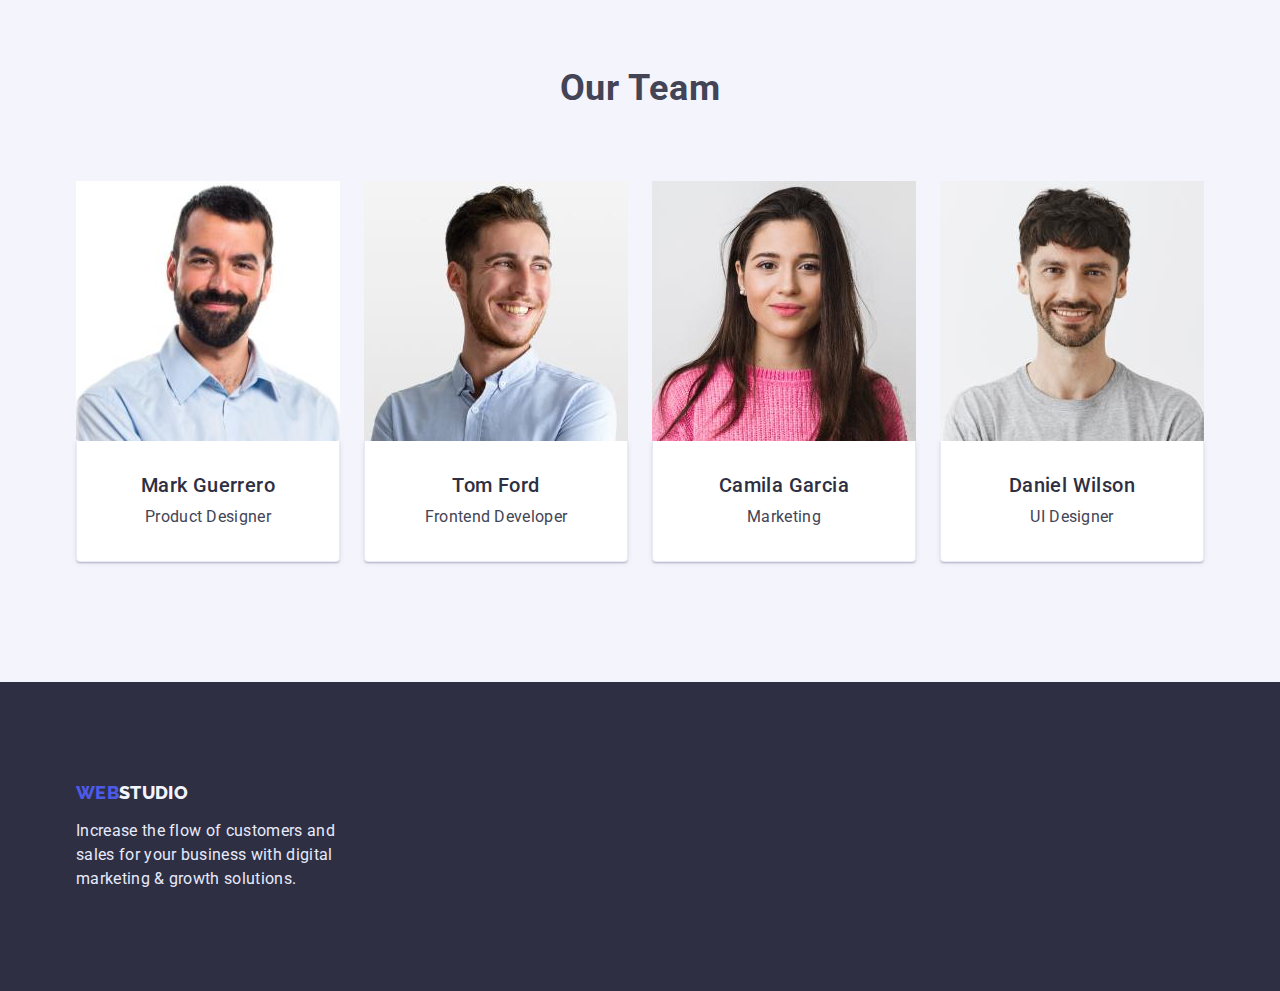
==== commit a86dbea9: "fixing main and portfolio page" ====
--- a/index.html
+++ b/index.html
@@ -20,7 +20,7 @@
           <div class="container main-nav">
                         <nav class="main-nav">
                           <a href="./index.html" target="_self" rel="noopener nofollow noreferrer" class="logo current"><span
-                              class="accent">WEB</span>STUDIO</a>
+                              class="accent">web</span>studio</a>
                           <ul class="site-nav list">
                             <li class="item"><a href="./studio.html" class="link">Studio</a></li>
                             <li class="item"><a href="./portfolio.html" class="link">Portfolio</a></li>
@@ -62,7 +62,7 @@
           <section class="section-advantages">
                         <div class="container">
 
-                                      <h2 hidden>Advantages</h2>
+                                      <h2 class="visually-hidden">Advantages</h2>
                                       <ul class="list advantages">
 
                                         <li class="description-title">
@@ -179,13 +179,9 @@
                 <!-- section footer is here -->
         <footer class="section-footer">
           <div class="container">
-            <h2 hidden>footer section</h2>
-        
-        
-            <a class="logo-down link" href="./index.html" target="_self" rel="noopener nofollow noreferrer"><span
-                class="accent">WEB</span><span class="logo-studio">STUDIO</span></a>
-        
-            <p class="footer-description">Increase the flow of customers and sales for your business with digital marketing &
+            <a class="logo-down" href="./index.html" target="_self" rel="noopener nofollow noreferrer"><span
+                class="accent">web</span><span class="logo-studio">studio</span></a>
+           <p class="footer-description">Increase the flow of customers and sales for your business with digital marketing &
               growth solutions.
             </p>
           </div>
--- a/css/styles.css
+++ b/css/styles.css
@@ -12,7 +12,7 @@
   --White-background-WHITE: #FFFFFF;
   --Modal-background-DAIRY:  #FCFCFC;
   --Body-Backgroung: #E5E5E5;
-  --card-set-gap: 24px;
+  --card-set-gap: 48px;
   --card-shadow: 
 }
 
@@ -27,6 +27,7 @@
   font-family: Roboto, sans-serif;
   font-size: 16px;
   line-height: 1.5;
+  letter-spacing: 0.02em;
 }
 
 
@@ -52,6 +53,7 @@
 
 .link {
   font-style: normal;
+  text-decoration: none;
 }
 
 img {
@@ -60,6 +62,20 @@
 }
 
 
+.visually-hidden {
+  position: absolute;
+  width: 1px;
+  height: 1px;
+  margin: -1px;
+  border: 0;
+  padding: 0;
+
+  white-space: nowrap;
+  clip-path: inset(100%);
+  clip: rect(0 0 0 0);
+  overflow: hidden;
+}
+
 
 
 /* header css */
@@ -72,32 +88,17 @@
         font-family: "Raleway", sans-serif;
         font-weight: 800;
         Font-size: 18px;
-        Line-height: 1.16;
+        Line-height: 1.17;
 
         text-decoration: none;
+        text-transform: uppercase;
 
         margin-right: 76px;
         display: inline-block;
-        /* margin-bottom: 16px;  */
-        
+        letter-spacing: 0.03em;
       
 }
 
-
-.logo {
-        color: var(--Dark-NAVY-BLUE);
-
-        font-family: "Raleway", sans-serif;
-        font-weight: 800;
-        Font-size: 18px;
-        Line-height: 1.16;
-
-        text-decoration: none;
-
-        margin-right: 76px;
-        display: inline-block;
-        /* margin-bottom: 16px;  */
-}
 
 
 
@@ -107,9 +108,10 @@
   font-family: "Raleway", sans-serif;
   font-weight: 800;
   Font-size: 18px;
-  Line-height: 1.16;
+  Line-height: 1.17;
 
   text-decoration: none;
+  text-transform: uppercase;
 
   margin-right: 76px;
   display: inline-block;
@@ -127,13 +129,12 @@
 .main-nav {
   display: flex;
   align-items: center;
-  margin-right: auto;
 }
 
 
 .site-nav {
   display: flex;  
-  margin-left: 76px;
+  /* margin-left: 76px; */
 }
 
 .site-nav .item {
@@ -158,6 +159,11 @@
     font-weight: 500;
     text-decoration: none;
 
+
+    letter-spacing: 0.02em;
+    font-size: 16px;
+    line-height: 1.5;
+
 }
 
 
@@ -179,11 +185,15 @@
     color: var(--Dark-NAVY-BLUE);
  
     font-weight: 400;
+      font-size: 16px;
+        line-height: 1.5;
+        letter-spacing: 0.02em;
     text-decoration: none;
+    font-style: normal;
+
+
     padding-top: 24px;
     padding-bottom: 24px;
-    
-
     display: flex;
     
 }
@@ -238,30 +248,24 @@
   padding-right: 15px;
 
 
-  /* outline: 2px solid tomato; */
 }
 
 
 /* style for the section hero */
 
 .hero-title {
-    /* margin-top: 0; */
-    /* margin-bottom: 48px; */
-
+  
     color: var(--White-background-WHITE);
-    /* font-family: roboto; */
+    font-family: Roboto, sans-serif;
     font-size: 56px;
-    line-height: 1.0;
+    font-weight: 700;
+    line-height: 1.07;
+    letter-spacing: 0.02em;
+    text-align: center;
+    margin: 0 auto;
+
     
-    text-align: center;
-    margin: auto;
-
-    
-    max-width: 496px;
-    
-    
-
-    
+    max-width: 496px;  
     
 }
 
@@ -309,6 +313,8 @@
 
   border-radius: 0px 0px 4px 4px;
 
+  letter-spacing: 0.02em;
+
 }
 
 .description-title:nth-child(4n) {
@@ -323,11 +329,12 @@
 
 .advantages-title {
   color: var(--Dark-NAVY-BLUE);
-
+ 
 
   font-size: 20px;
   font-weight: 500;
   line-height: 1.2;
+  letter-spacing: 0.02em;
 
 
   margin-bottom: 8px;
@@ -373,7 +380,11 @@
   font-weight: 700;
   line-height: 1.11;
   text-align: center;
+  letter-spacing: 0.02em;
+
   margin-bottom: 72px;
+
+  text-transform: capitalize;
 }
 
 
@@ -384,6 +395,7 @@
 }
 
 .team-list {
+  letter-spacing: 0.02em;
   margin-right: 24px;
   border-radius: 0px 0px 4px 4px;
 }
@@ -413,10 +425,15 @@
 
 
 .feature-title {
-  margin-top: 0;
+  color: var(--Dark-NAVY-BLUE);
+  letter-spacing: 0.02em;
+  font-size: 20px;
+    font-weight: 500;
+    line-height: 1.2;
+  
+
   margin-bottom: 8px;
-  background-color: var(--White-background-WHITE);
-  padding-top: 32px 16px;
+  /* padding-top: 32px 16px; */
 }
 .team-title > p {
   background-color: var(--White-background-WHITE);
@@ -430,7 +447,13 @@
 }
  
 .team-description {
-
+  font-size: 16px;
+  font-style: normal;
+  font-weight: 400;
+  line-height: 1.5;
+  letter-spacing: 0.02em;
+
+  color: var(--Text-SLATE);
 }
 
 .section-portfolio {
@@ -473,6 +496,7 @@
 .hero-btn:focus {
   color: var(--White-background-WHITE);
   background-color: var(--Pressed-State-OCEAN);
+  border: 1px solid transparent;
 }
 
 
@@ -483,7 +507,11 @@
     color: var(--White-background-WHITE);
     background-color: var(--Primary-Brand-IRIS);
   
-  
+    font-family: Roboto, sans-serif;
+    font-weight: 500;
+    font-size: 16px;
+    line-height: 1.5;
+    letter-spacing: 0.04em;
 
    
     display: inline-block;
@@ -493,7 +521,6 @@
 
     
 
-    font-weight: 500;
     text-decoration: none;
     cursor: pointer;
     
@@ -501,17 +528,22 @@
 
 .button.primary {
   padding: 12px 24px;
+  letter-spacing: 0.04em;
+  font-family: Roboto, sans-serif;
+  font-style: normal;
+  font-weight: 500;
+  font-size: 16px;
+  line-height: 1.5;
   color: var(--Primary-Brand-IRIS);
   background-color: var(--Light-CLOUD);
-  border: 1px solid transparent;
   border-color: var(--Accent-CORNFLOWER);
-  
-}
+  border: 1px solid var(--Accent-CORNFLOWER);
+}
+
 
 .button.secondary {
   color: var(--White-background-WHITE);
-  
-
+  border: 1px solid transparent;
 }
 
 .button:hover,
@@ -520,8 +552,6 @@
   background-color: var(--Pressed-State-OCEAN);
   box-shadow: 0px 3px 1px rgba(0, 0, 0, 0.1), 0px 2px 1px rgba(0, 0, 0, 0.08), 0px 2px 2px rgba(0, 0, 0, 0.12);
   border-color: var(--Pressed-State-OCEAN);
-  
- 
 }
 
 
@@ -531,53 +561,73 @@
 
 /* Portfolio CSS  */
 
-
-
 .card-set {
-  padding: 0;
-  margin: 0;
-  list-style: none;
-
   display: flex;
   flex-wrap: wrap;
-
-  margin-left: calc(-1 * var(--card-set-gap));
-  margin-top: calc(-1 * var(--card-set-gap));
-
-  
-}
-
-.card-set > .item {
-  flex-basis: calc(100% / 3 - var(--card-set-gap));
-  margin-left: var(--card-set-gap);
-  margin-top: var(--card-set-gap);
-}
-
-
-.card-content {
-  padding: 10px;
-  border: 1px solid var(--Accent-CORNFLOWER);
-    border-top: none;
-}
-
-.card {
- 
+}
+
+.project-item {
+  margin-right: 24px;
   margin-bottom: 48px;
+  flex-basis: calc((100% - 48px) / 3);
+}
+
+.project-item:nth-child(3n + 3) {
+  margin-right: 0;
+}
+
+.project-item:nth-last-child(-n + 3) {
+  margin-bottom: 0;
+}
+
+.project-item-text {
+  padding: 32px 16px;
+  border-bottom: 1px solid #e7e9fc;
+  border-left: 1px solid #e7e9fc;
+  border-right: 1px solid #e7e9fc;
+}
+
+.project-item .title-name {
+  margin-bottom: 8px;
+}
+
+
+.card-img {
+  display: block;
+}
+
+
+.card-heading {
+  color: var(--Dark-NAVY-BLUE);
+   margin-bottom: 8px;
+
+  font-size: 20px;
+  line-height: 1.2;
+
+  font-weight: 500;
+  font-size: 20px;
+  line-height: 1.2;
+  letter-spacing: 0.02em;
 }
 
 .card-text {
   margin-top: 8px;
   margin-right: 16px;
-}
-
-
-.card-heading {
-  margin-top: 32px;
-  margin-right: 16px;
-
-  font-size: 20px;
-  line-height: 1.2;
-}
+ 
+    font-weight: 400;
+    font-size: 16px;
+    line-height: 1.5;
+    letter-spacing: 0.02em;
+    color: var(--Dark-NAVY-BLUE);
+}
+
+.card-content {
+  padding: 32px 16px;
+  border: 1px solid var(--Accent-CORNFLOWER);
+  border-top: none;
+}
+
+
 
 
 
@@ -585,12 +635,9 @@
 
 .portfolio-buttons {
   display: flex;
-  /* padding-top: 96px; */
-
   justify-content: center;
-  /* margin-bottom: 72px;
-   */
-  padding: 96px 0 120px;
+  margin-bottom: 72px;
+   
   gap: 24px;
 }
 
@@ -598,6 +645,7 @@
 
 .portfolio-btn {
  gap: 24px;
+
 }
 
 .portfolio-buttons:last-child (-n + 1) {
@@ -605,7 +653,15 @@
 }
 
 
-
+.button:hover,
+.button:focus {
+  border: 1px solid transparent;
+}
+
+.primary:hover,
+.primary:focus {
+border: 1px solid transparent;
+}
 
 
 /* section footer */
